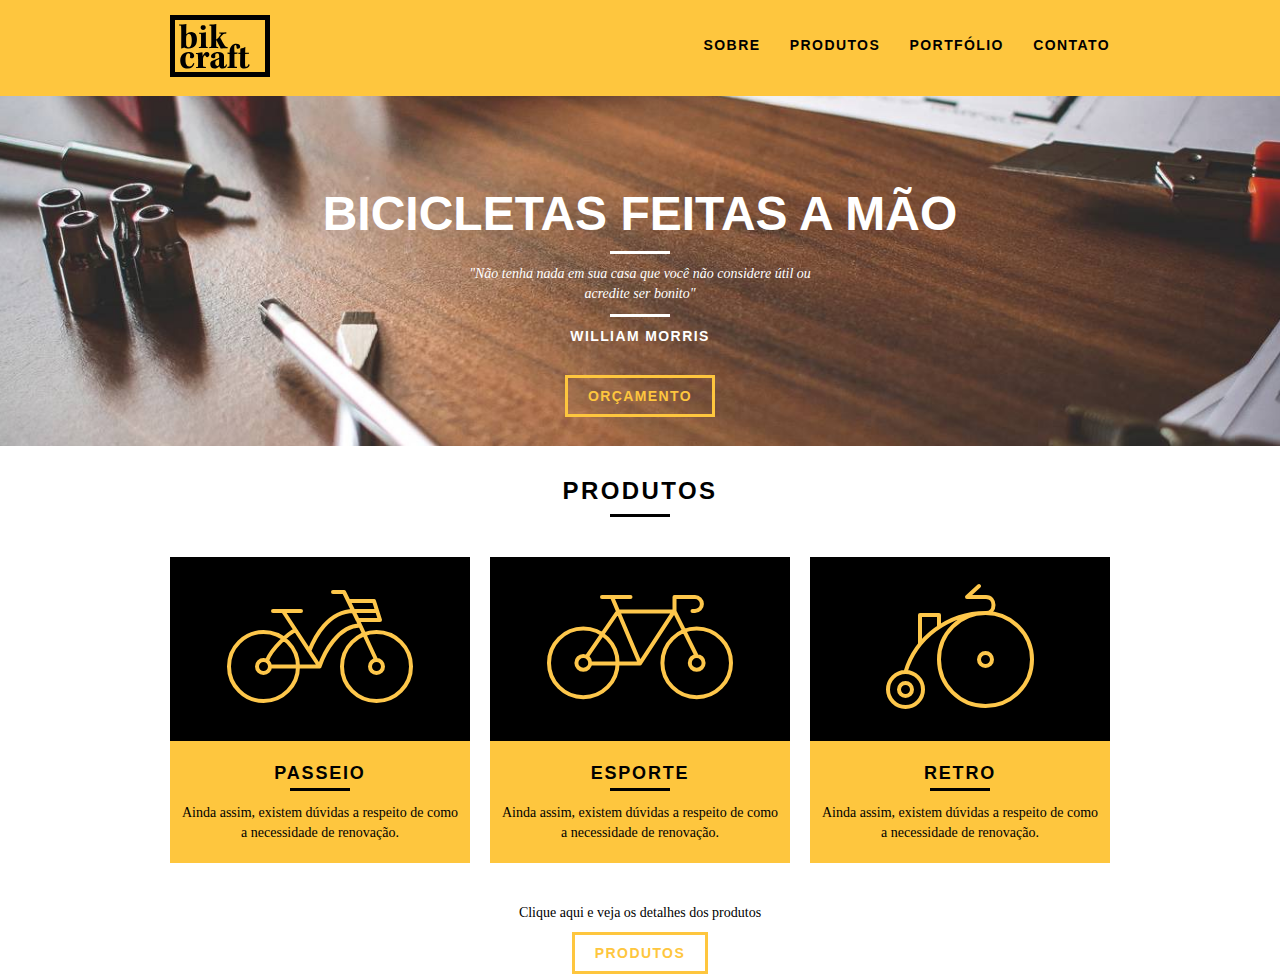
==== Bikraft/web/index.html @ 7307e7e7 "Projeto Bickraft" ====
<!DOCTYPE html>
<html lang="pt-br">
	<head>
		<meta charset="utf-8">
		<title>Bikcraft</title>
		<link rel="stylesheet" href="css/normalize.css">
		<link rel="stylesheet" href="css/reset.css">
		<link rel="stylesheet" href="css/grid.css">
		<link rel="stylesheet" href="css/style.css">
	</head>
	<body>
		
		<header class="header">
			<div class="container">
				<a href="index.html" class="grid-4"><img src="img/bikcraft.svg" alt="Bickcraft"></a>
				<nav class="header_menu grid-12">
					<ul>
						<li><a href="sobre.html">Sobre</a></li>
						<li><a href="produtos.html">Produtos</a></li>
						<li><a href="portfolio.html">Portfólio</a></li>
						<li><a href="contato.html">Contato</a></li>
					</ul>
				</nav>
			</div>
		</header>

		<section class="introducao">
			<div class="container">
				<h1>Bicicletas feitas a mão</h1>
				<blockquote class="quote_externo">
					<p>"Não tenha nada em sua casa que você não	considere útil ou acredite ser bonito"</p>
					<cite>WILLIAM MORRIS</cite>
				</blockquote>
				<a href="produtos.html" class="btn">Orçamento</a>
			</div>
		</section>

		<section class="produtos container">
			<h2 class="subtitulo">Produtos</h2>
			<ul class="produtos_lista">
				<li class="grid-1-3">
					<div class="produtos_icone">
						<img src="img/produtos/passeio.svg" alt="Bickcraft Passeio">
					</div>
					<h3>Passeio</h3>
					<p>Ainda assim, existem dúvidas a respeito de como a necessidade de renovação.</p>
				</li> 
				<li class="grid-1-3">
					<div class="produtos_icone">
						<img src="img/produtos/esporte.svg" alt="Bickcraft Esporte">
					</div>
					<h3>Esporte</h3>
					<p>Ainda assim, existem dúvidas a respeito de como a necessidade de renovação.</p>
				</li> 
				<li class="grid-1-3">
					<div class="produtos_icone">
						<img src="img/produtos/retro.svg" alt="Bickcraft Retro">
					</div>
					<h3>Retro</h3>
					<p>Ainda assim, existem dúvidas a respeito de como a necessidade de renovação.</p>
				</li> 
			</ul>

			<div class="call">
				<p>Clique aqui e veja os detalhes dos produtos</p>
				<a href="produtos.html" class="btn btn-preto">Produtos</a>
			</div>
		</section>
	</body>
</html>
---- Bikraft/web/css/grid.css ----
*, *:before, *:after {
  -webkit-box-sizing: border-box; 
  -moz-box-sizing: border-box; 
  box-sizing: border-box;
}

.container {
	width: 960px;
	margin: 0 auto;
	padding: 0px;
	position: relative;
}

.container:after, .container:before {
	content: " ";
	display: table;
}

.container:after {
	clear: both;
}

.grid-1, .grid-2, .grid-3, .grid-4, .grid-5, .grid-6, .grid-7, .grid-8, .grid-9, .grid-10, .grid-11, .grid-12, .grid-13, .grid-14, .grid-15, .grid-16, .grid-1-3 {
	float: left;
	margin-left: 10px;
	margin-right: 10px;
}

.grid-1 	{width: 40px;}
.grid-2 	{width: 100px;}
.grid-3 	{width: 160px;}
.grid-4 	{width: 220px;}
.grid-5 	{width: 280px;}
.grid-6 	{width: 340px;}
.grid-7 	{width: 400px;}
.grid-8 	{width: 460px;}
.grid-9 	{width: 520px;}
.grid-10 	{width: 580px;}
.grid-11 	{width: 640px;}
.grid-12 	{width: 700px;}
.grid-13 	{width: 760px;}
.grid-14 	{width: 820px;}
.grid-15 	{width: 880px;}
.grid-16 	{width: 940px;}
.grid-1-3	{width: 300px;}
---- Bikraft/web/css/style.css ----
/* ESTILOS GERAIS */

body{
    font-family: Arial, Helvetica, sans-serif;
}

p {
    font-family: Georgia, 'Times New Roman', serif;
    font-size: 14px;
    line-height: 20px;
}

.btn {
    border: 3px solid #fec63e;
    padding: 10px 20px;
    color: #fec63e;
    font-size: 14px;
    line-height: 20px;
    text-transform: uppercase;
    letter-spacing: .1em;
    font-weight: bold;
}

.btn:hover{
    color: #fff;
    border-color: #fff;
}

.btn.btn-preto:hover{
    color: #000;
    border-color: #000;
}


.subtitulo {
    font-weight: bold;
    font-size: 24px;
    line-height: 30px;
    letter-spacing: .1em;
    color: #000;
    text-transform: uppercase;
    text-align: center;
    margin-bottom: 40px;
    margin-top: 20px;
}

.subtitulo::after{
    content: "";
    display: block;
    width: 60px;
    height: 3px;
    background: #000;
    margin: 8px auto;
}
/* HEADER */

.header {
    position: fixed;
    top: 0;
    width: 100%;
    background: #fec63e;
    padding: 15px 0;
    z-index: 10;
}

.header_menu {
    text-align: right;
}

.header_menu ul li {
    display: inline-block;
    margin-left: 25px;
    margin-top: 20px;
}

.header_menu ul li a {
    color: #000;
    font-weight: bold;
    text-transform: uppercase;
    letter-spacing: .1em;
    font-size: 14px;
    line-height: 20px;
    padding: 10px 0;
}

.header_menu ul li a:hover {
    color: #fff;
}

/* INTRODUÇÃO */

.introducao {
    margin-top: 86px;
    height: 360px;
    width: 100%;
    background: url("../img/bg.jpg") no-repeat center;
    background-size: cover;
    padding-top: 100px;
    text-align: center;
}

.introducao h1 {
    font-size: 48px;
    color: #fff;
    font-weight: bold;
    text-transform: uppercase;
    text-align: center;
}

.quote_externo {
    max-width: 360px;
    margin: 0 auto;
    margin-bottom: 40px;
    color: #fff;
}

.quote_externo p {
    font-style: italic;
}

.quote_externo p::before, .quote_externo p::after  {
    content: "";
    display: block;
    width: 60px;
    height: 3px;
    background: #fff;
    margin: 10px auto;
}

.quote_externo cite {
    font-style: normal;
    font-weight: bold;
    font-size: 14px;
    letter-spacing: .1em;
}

/* PRODUTOS */

.produtos {
    padding: 10px 0;
}

.produtos_lista li {
    background: #fec63e;
    text-align: center;
}

.produtos_lista li h3 {
    font-weight: bold;
    font-size: 18px;
    line-height: 25px;
    text-transform: uppercase;
    letter-spacing: .1em;
    margin-top: 20px;
}

.produtos_lista li h3::after {
    content: "";
    display: block;
    width: 60px;
    height: 3px;
    background: #000;
    margin: 2px auto;
}

.produtos_lista li p {
    padding: 10px 10px 20px 10px;
}
.produtos_icone {
    background: #000;
    padding: 20px;
}

.call {
    text-align: center;
    padding-top: 40px;
    clear: both;
}

.call p {
    margin-bottom: 20px;
}
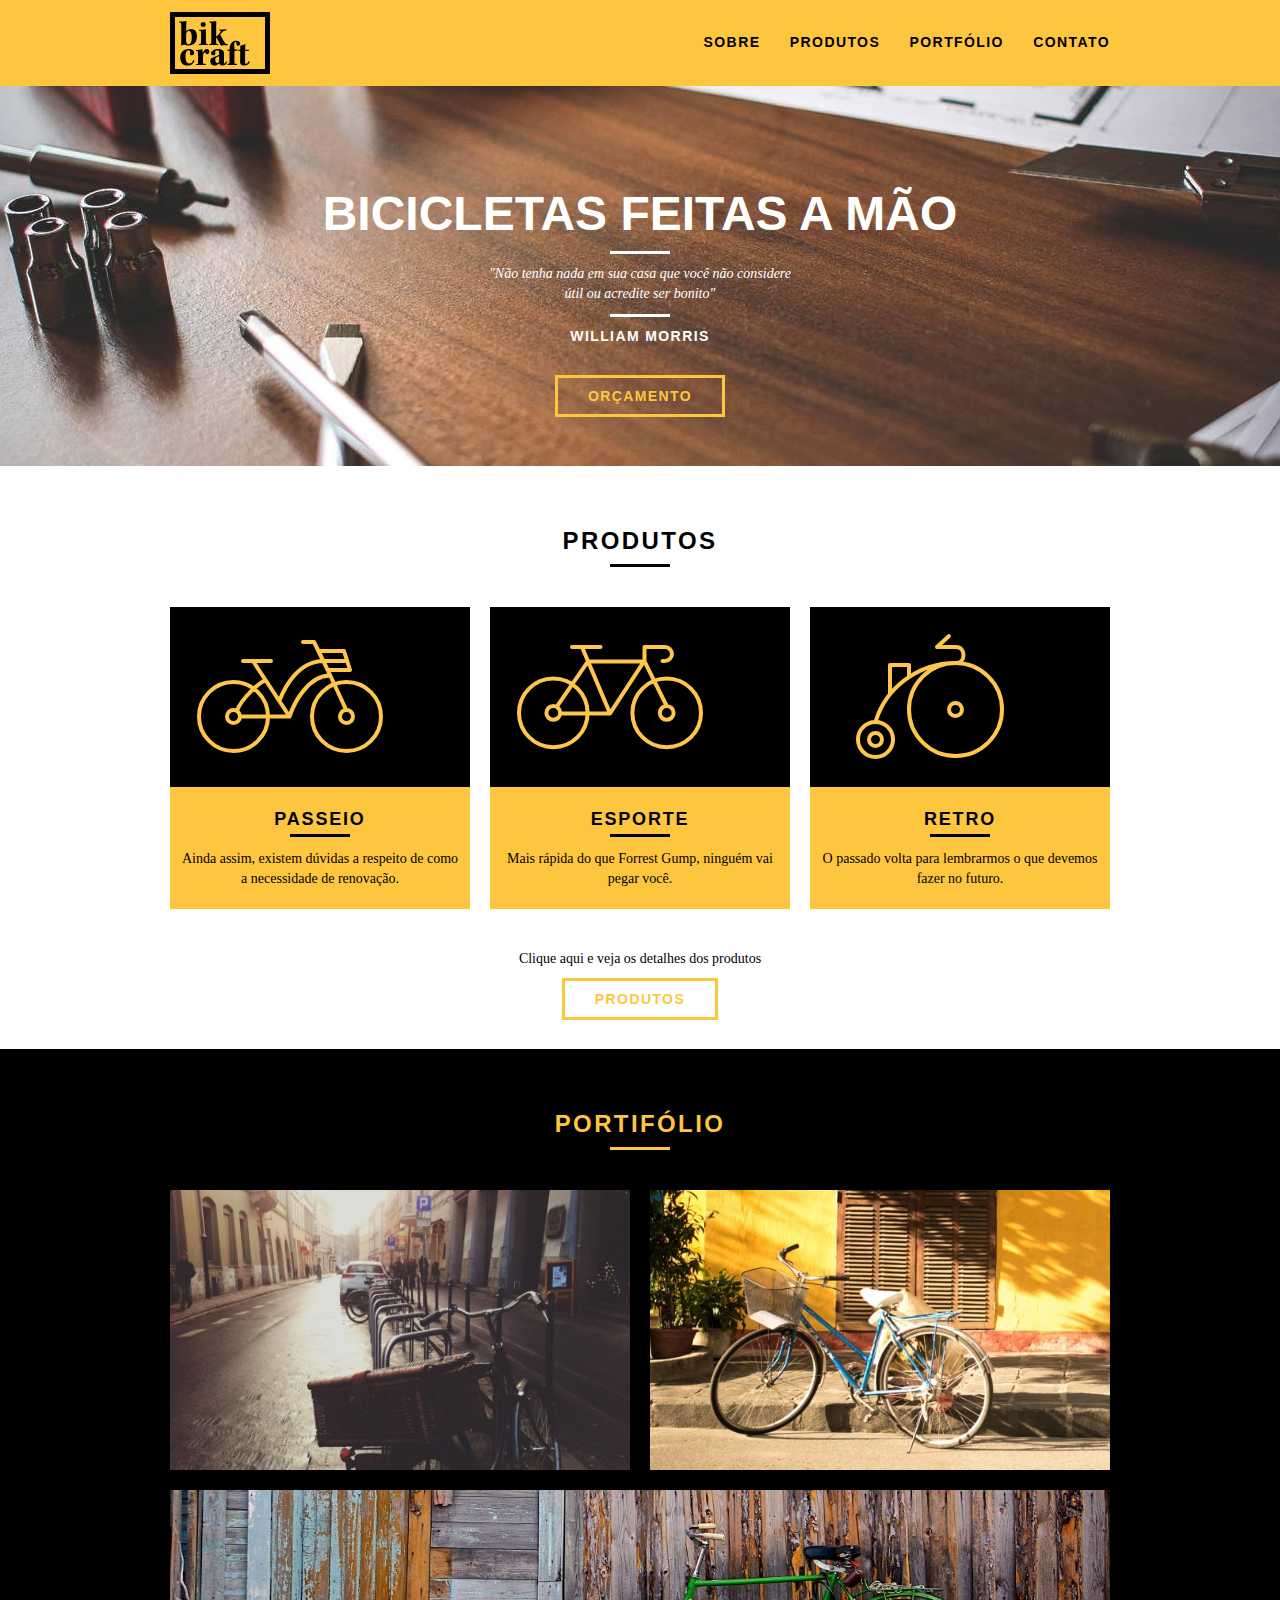
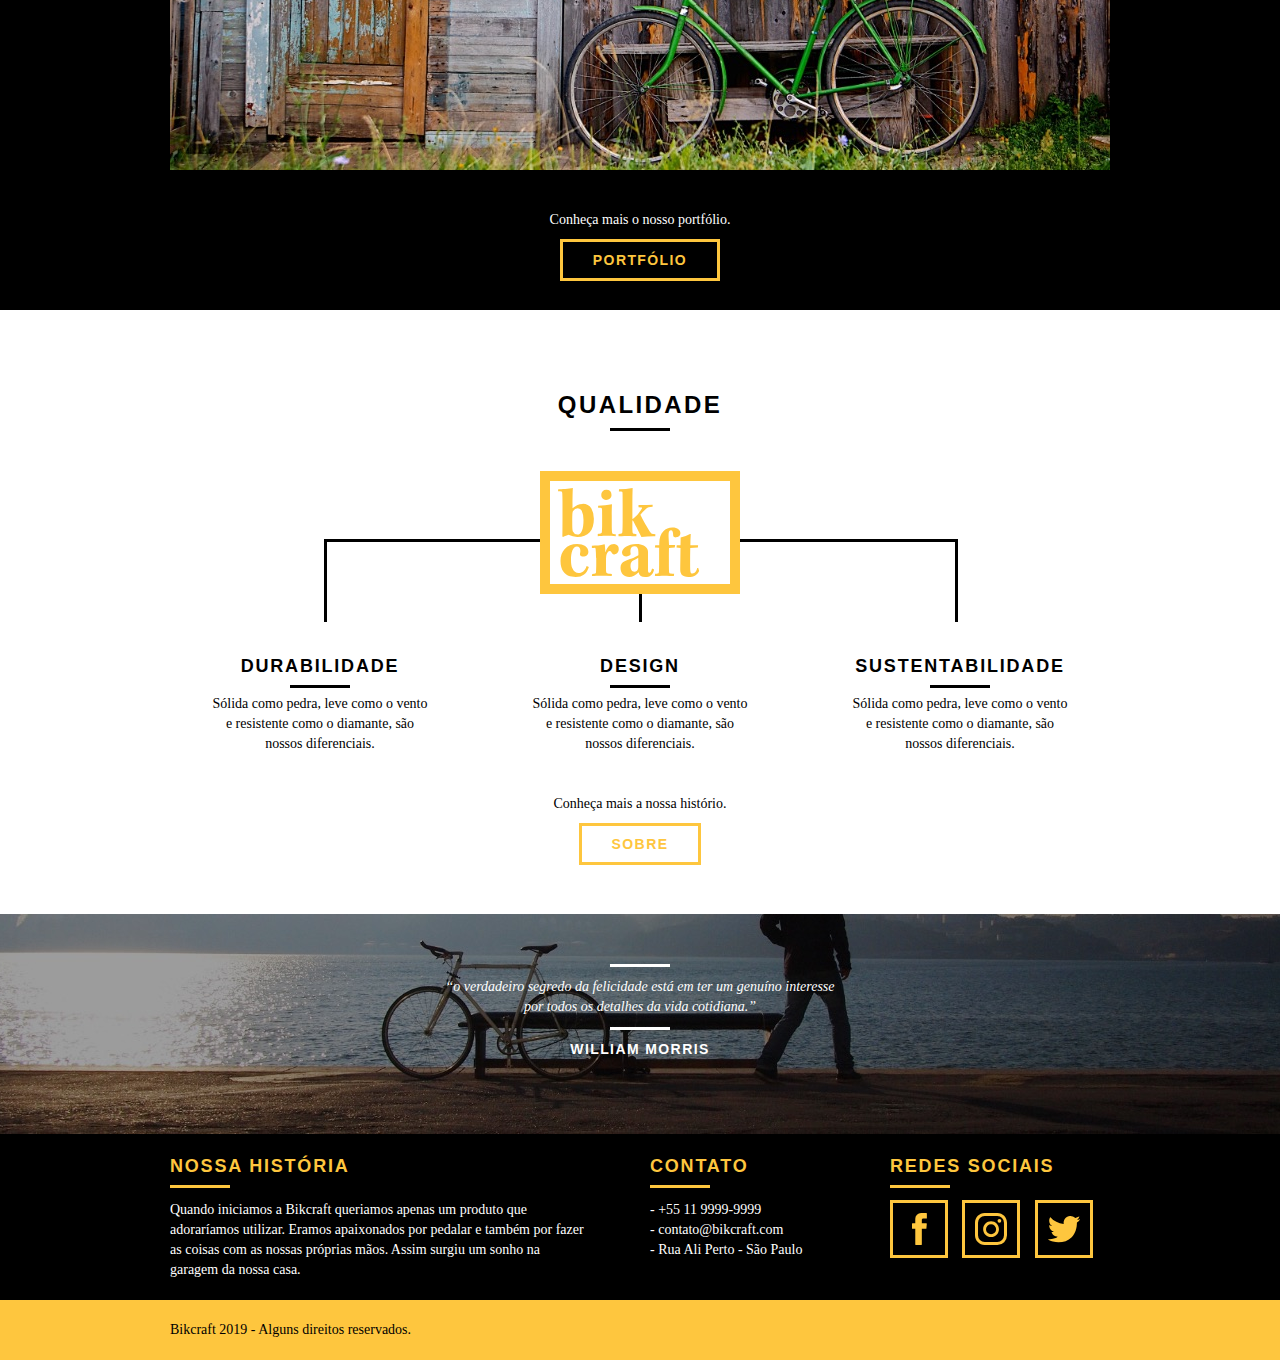
==== commit 73e23bc8: "Home finalizada" ====
--- a/Bikraft/web/index.html
+++ b/Bikraft/web/index.html
@@ -44,27 +44,114 @@
 					</div>
 					<h3>Passeio</h3>
 					<p>Ainda assim, existem dúvidas a respeito de como a necessidade de renovação.</p>
-				</li> 
+				</li>
 				<li class="grid-1-3">
 					<div class="produtos_icone">
 						<img src="img/produtos/esporte.svg" alt="Bickcraft Esporte">
 					</div>
 					<h3>Esporte</h3>
-					<p>Ainda assim, existem dúvidas a respeito de como a necessidade de renovação.</p>
-				</li> 
+					<p>Mais rápida do que Forrest Gump, ninguém vai pegar você.</p>
+				</li>
 				<li class="grid-1-3">
 					<div class="produtos_icone">
 						<img src="img/produtos/retro.svg" alt="Bickcraft Retro">
 					</div>
 					<h3>Retro</h3>
-					<p>Ainda assim, existem dúvidas a respeito de como a necessidade de renovação.</p>
-				</li> 
+					<p>O passado volta para lembrarmos o que devemos fazer no futuro.</p>
+				</li>
 			</ul>
-
 			<div class="call">
 				<p>Clique aqui e veja os detalhes dos produtos</p>
 				<a href="produtos.html" class="btn btn-preto">Produtos</a>
 			</div>
 		</section>
+
+		<section class="portifolio">
+			<div class="container">
+				<h2 class="subtitulo">Portifólio</h2>
+				<ul class="portifolio_lista">
+					<li class="grid-8">
+						<img src="img/portfolio/retro.jpg" alt="Bicicleta Retro">
+					</li>
+					<li class="grid-8">
+						<img src="img/portfolio/passeio.jpg" alt="Bicicleta Passeio">
+					</li>
+					<li class="grid-16">
+						<img src="img/portfolio/esporte.jpg" alt="Bicicleta Esporte">
+					</li>
+				</ul>
+				<div class="call">
+					<p>Conheça mais o nosso portfólio.</p>
+					<a href="portifolio.html" class="btn">Portfólio</a>
+				</div>
+			</div>
+		</section>
+
+		<section class="qualidade container">
+			<h2 class="subtitulo">Qualidade</h2>
+			<img src="img/bikcraft-qualidade.svg" alt="Qualidade">
+			<ul class="qualidade_lista">
+				<li class="grid-1-3">
+					<h3>Durabilidade</h3>
+					<p>Sólida como pedra, leve como o vento e resistente como o diamante, são nossos diferenciais.</p>
+				</li>
+				<li class="grid-1-3">
+					<h3>Design</h3>
+					<p>Sólida como pedra, leve como o vento e resistente como o diamante, são nossos diferenciais.</p>
+				</li>
+				<li class="grid-1-3">
+					<h3>Sustentabilidade</h3>
+					<p>Sólida como pedra, leve como o vento e resistente como o diamante, são nossos diferenciais.</p>
+				</li>
+			</ul>
+			<div class="call">
+				<p>Conheça mais a nossa histório.</p>
+				<a href="sobre.html" class="btn btn-preto">Sobre</a>
+			</div>
+		</section>
+
+		<section class="quebra">
+			<blockquote class="quote_externo container">
+				<p>“o verdadeiro segredo da felicidade está em ter um genuíno interesse por todos os detalhes da vida cotidiana.”</p>
+				<cite>WILLIAM MORRIS</cite>
+			</blockquote>
+		</section>
+
+		<footer>
+			<div class="footer">
+				<div class="container">
+					<div class="grid-8 footer_historia">
+						<h3>Nossa História</h3>
+						<p>
+							Quando iniciamos a Bikcraft queriamos apenas um produto que adoraríamos utilizar. 
+							Eramos apaixonados por pedalar e também por fazer as coisas com as nossas próprias mãos. 
+							Assim surgiu um sonho na garagem da nossa casa.
+						</p>
+					</div>
+					<div class="grid-4 footer_contato">
+						<h3>Contato</h3>
+						<ul>
+							<li>- +55 11 9999-9999</li>
+							<li>- contato@bikcraft.com</li>
+							<li>- Rua Ali Perto - São Paulo</li>
+						</ul>
+					</div>
+					<div class="grid-4 footer_redes">
+						<h3>Redes Sociais</h3>
+						<ul>
+							<li> <a href="http//facebook.com" target="_blank"><img src="img/redes-sociais/facebook.svg" alt="Facebook"></a></li>
+							<li> <a href="http//instagran.com" target="_blank"><img src="img/redes-sociais/instagram.svg" alt="Instagran"></a></li>
+							<li> <a href="http//twitter.com" target="_blank"><img src="img/redes-sociais/twitter.svg" alt="Twitter"></a></li>
+						</ul>
+					</div>
+				</div>
+			</div>
+
+			<div class="copy">
+				<div class="container">
+					<p class="grid-16">Bikcraft 2019 - Alguns direitos reservados.</p>
+				</div>
+			</div>
+		</footer>
 	</body>
 </html>--- a/Bikraft/web/css/style.css
+++ b/Bikraft/web/css/style.css
@@ -12,7 +12,7 @@
 
 .btn {
     border: 3px solid #fec63e;
-    padding: 10px 20px;
+    padding: 10px 30px;
     color: #fec63e;
     font-size: 14px;
     line-height: 20px;
@@ -52,6 +52,10 @@
     background: #000;
     margin: 8px auto;
 }
+
+img {
+    display: block;
+}
 /* HEADER */
 
 .header {
@@ -59,7 +63,7 @@
     top: 0;
     width: 100%;
     background: #fec63e;
-    padding: 15px 0;
+    padding: 12px 0;
     z-index: 10;
 }
 
@@ -91,7 +95,7 @@
 
 .introducao {
     margin-top: 86px;
-    height: 360px;
+    height: 380px;
     width: 100%;
     background: url("../img/bg.jpg") no-repeat center;
     background-size: cover;
@@ -108,7 +112,7 @@
 }
 
 .quote_externo {
-    max-width: 360px;
+    max-width: 320px;
     margin: 0 auto;
     margin-bottom: 40px;
     color: #fff;
@@ -137,7 +141,7 @@
 /* PRODUTOS */
 
 .produtos {
-    padding: 10px 0;
+    padding: 40px 0;
 }
 
 .produtos_lista li {
@@ -181,3 +185,151 @@
     margin-bottom: 20px;
 }
 
+/* PORTIFÓLIO */
+
+.portifolio {
+    width: 100%;
+    background: #000;
+    padding: 40px 0;
+}
+
+.portifolio .subtitulo {
+    color: #fec63e;
+}
+
+.portifolio .subtitulo::after{
+    background: #fec63e;
+}
+
+.portifolio_lista li:last-child {
+    margin-top: 20px;
+}
+
+.portifolio .call p {
+    color: #fff;
+}
+
+/* QUALIDADE */
+
+.qualidade {
+    padding: 60px 0;
+}
+
+.qualidade img {
+    margin: 0 auto;
+}
+
+.qualidade::after {
+    content: "";
+    width: 634px;
+    height: 83px;
+    display: block;
+    background:  url("../img/linhas.svg") no-repeat center;
+    position: absolute;
+    top: 229px;
+    right: 162px;
+    z-index: -1;
+}
+
+.qualidade_lista li {
+    text-align: center;
+    padding: 0 40px;
+    padding-top: 20px;
+}
+
+.qualidade_lista {
+    padding-top: 20px;
+}
+
+.qualidade_lista li h3 {
+    font-weight: bold;
+    font-size: 18px;
+    line-height: 25px;
+    text-transform: uppercase;
+    letter-spacing: .1em;
+    margin-top: 20px;
+}
+
+.qualidade_lista li h3::after {
+    content: "";
+    display: block;
+    width: 60px;
+    height: 3px;
+    background: #000;
+    margin: 6px auto;
+}
+
+/* QUEBRA */
+
+.quebra {
+    background: url("../img/bg-footer.jpg") no-repeat center;
+    width: 100%;
+    height: 220px;
+    background-size: cover;
+    text-align: center;
+    padding-top: 40px;
+}
+
+.quebra .quote_externo {
+    max-width: 400px;
+}
+
+/* FOTER */
+
+.footer {
+    width: 100%;
+    background: #000;
+    color: #fff;
+    padding: 20px 0;
+}
+
+.footer h3 {
+    font-size: 18px;
+    line-height: 25px;
+    color: #fec63e;
+    text-transform: uppercase;
+    letter-spacing: .1em;
+    font-weight: bold;
+}
+
+.footer h3::after {
+    content: "";
+    display: block;
+    width: 60px;
+    height: 3px;
+    background: #fec63e;
+    margin: 6px 0 12px 0 ;
+}
+
+.footer_historia {
+    padding-right: 40px;
+}
+
+.footer_contato ul li {
+    font-size: 14px;
+    line-height: 20px;
+    font-family: Georgia, 'Times New Roman', serif;
+}
+
+.footer_redes ul li {
+    display: inline-block;
+    margin-right: 10px;
+}
+
+.footer_redes ul li a {
+    border: 3px solid #fec63e;
+    display: block;
+    padding: 10px;
+}
+
+.footer_redes ul li a:hover {
+    border-color: #fff;
+}
+
+/* COPY */
+
+.copy {
+    width: 100%;
+    background: #fec63e;
+    padding: 20px;
+}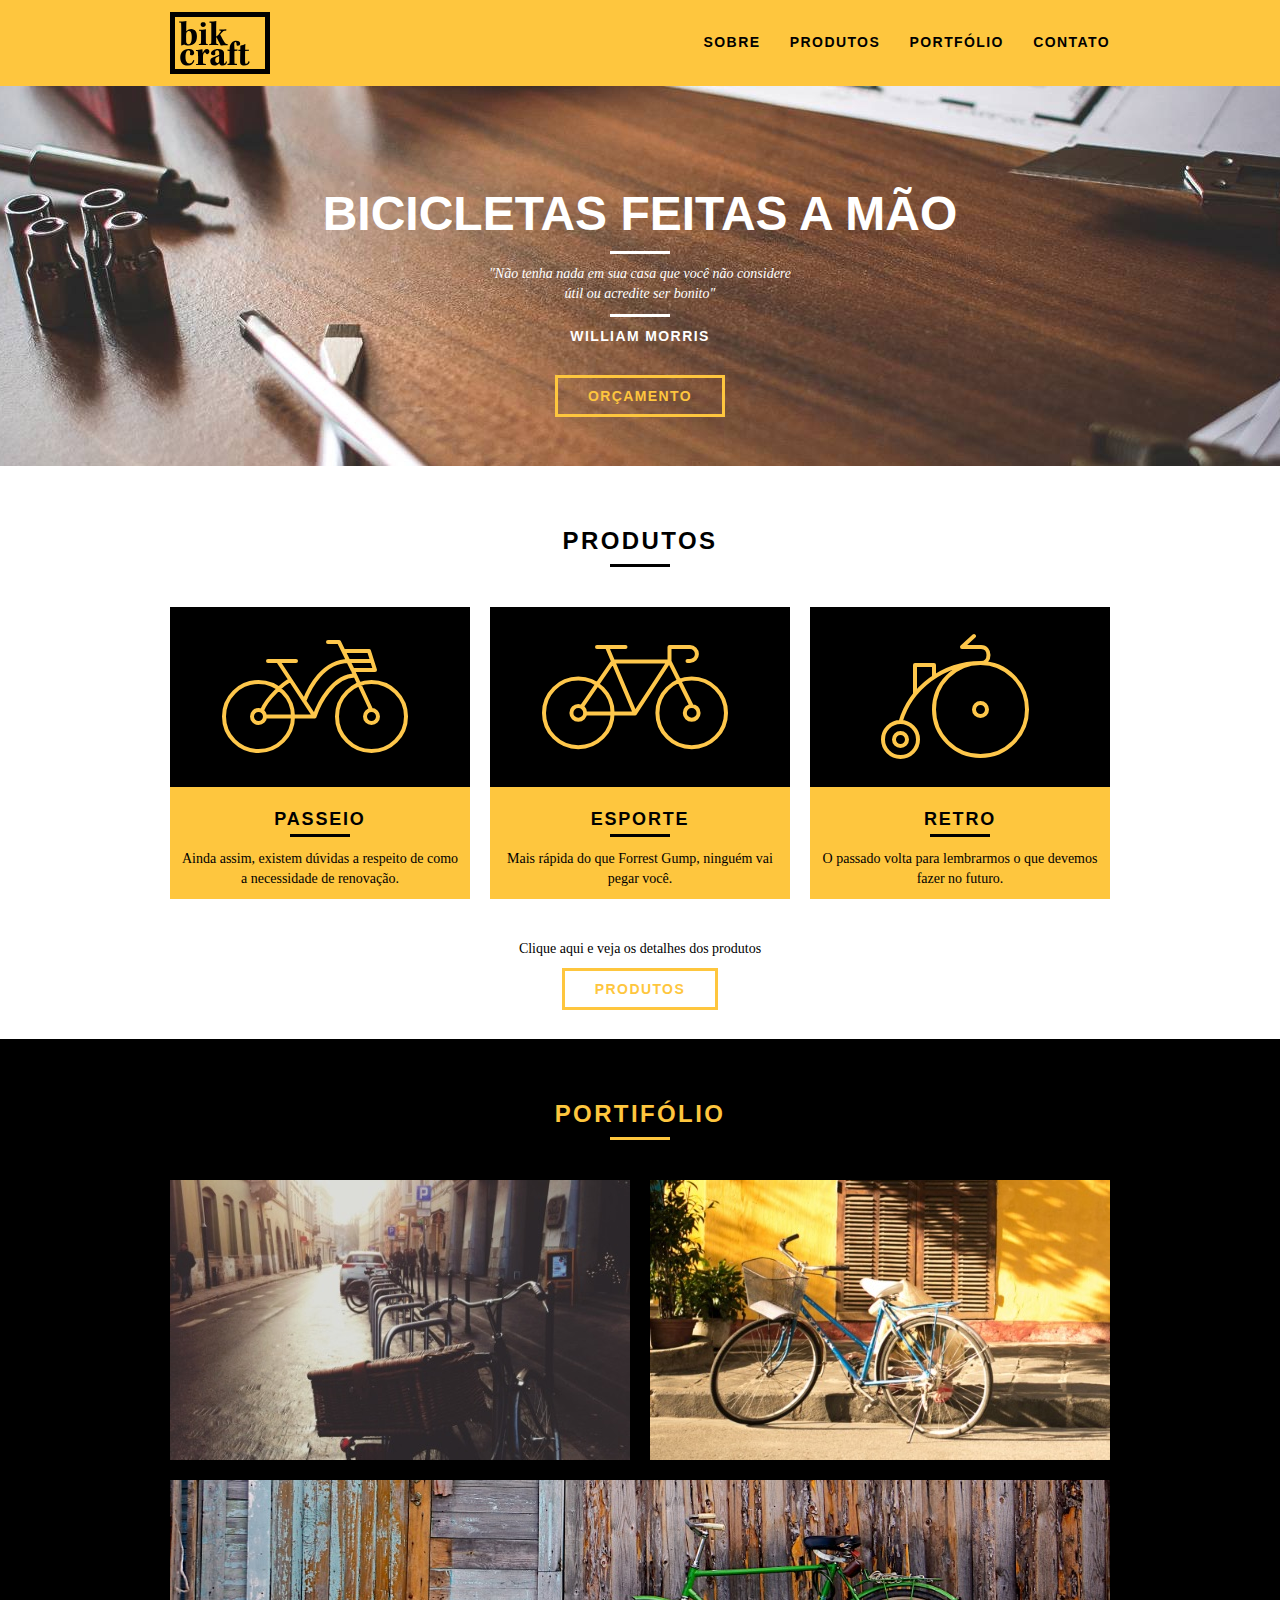
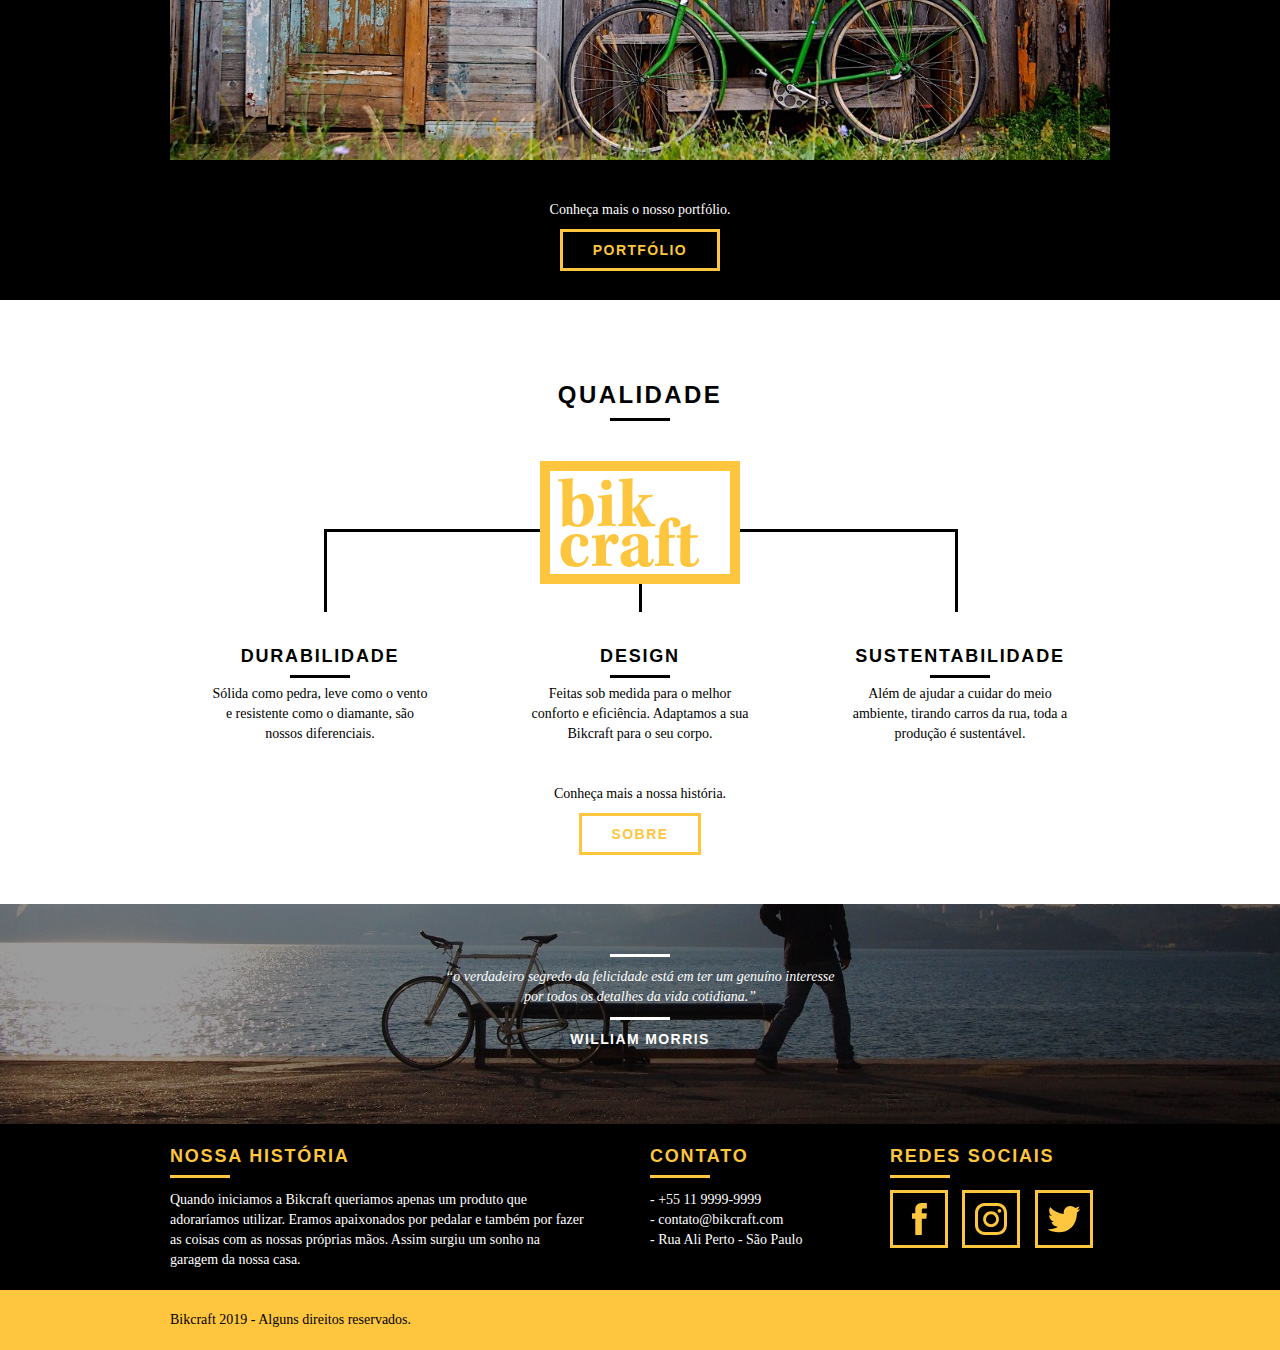
==== commit 842cd56d: "Sobre Finalizado" ====
--- a/Bikraft/web/index.html
+++ b/Bikraft/web/index.html
@@ -97,15 +97,15 @@
 				</li>
 				<li class="grid-1-3">
 					<h3>Design</h3>
-					<p>Sólida como pedra, leve como o vento e resistente como o diamante, são nossos diferenciais.</p>
+					<p>Feitas sob medida para o melhor conforto e eficiência. Adaptamos a sua Bikcraft para o seu corpo.</p>
 				</li>
 				<li class="grid-1-3">
 					<h3>Sustentabilidade</h3>
-					<p>Sólida como pedra, leve como o vento e resistente como o diamante, são nossos diferenciais.</p>
+					<p>Além de ajudar a cuidar do meio ambiente, tirando carros da rua, toda a produção é sustentável.</p>
 				</li>
 			</ul>
 			<div class="call">
-				<p>Conheça mais a nossa histório.</p>
+				<p>Conheça mais a nossa história.</p>
 				<a href="sobre.html" class="btn btn-preto">Sobre</a>
 			</div>
 		</section>
--- a/Bikraft/web/css/style.css
+++ b/Bikraft/web/css/style.css
@@ -56,6 +56,8 @@
 img {
     display: block;
 }
+
+
 /* HEADER */
 
 .header {
@@ -88,6 +90,10 @@
 }
 
 .header_menu ul li a:hover {
+    color: #fff;
+}
+
+.header_menu ul li a.menu_ativo {
     color: #fff;
 }
 
@@ -138,6 +144,52 @@
     letter-spacing: .1em;
 }
 
+/* INTORDUÇÃO INTERNA */
+
+.introducao_interna {
+    width: 100%;
+    margin-top: 86px;
+    height: 160px;
+    background-size: cover;
+    padding-top: 30px;
+}
+
+.introducao_interna h1 {
+    font-size: 36px;
+    color: #fff;
+    font-weight: bold;
+    text-transform: uppercase;
+    text-align: center;
+}
+
+.introducao_interna h1::after{
+    content: "";
+    display: block;
+    width: 60px;
+    height: 3px;
+    background: #fff;
+    margin: 6px auto 10px auto;
+}
+
+.subtitulo_interno {
+    font-weight: bold;
+    font-size: 24px;
+    line-height: 30px;
+    letter-spacing: .1em;
+    color: #000;
+    text-transform: uppercase;
+    margin-bottom: 20px;
+}
+
+.subtitulo_interno::after{
+    content: "";
+    display: block;
+    width: 60px;
+    height: 3px;
+    background: #000;
+    margin: 8px 0;
+}
+
 /* PRODUTOS */
 
 .produtos {
@@ -168,11 +220,11 @@
 }
 
 .produtos_lista li p {
-    padding: 10px 10px 20px 10px;
+    padding: 10px 10px 10px 10px;
 }
 .produtos_icone {
     background: #000;
-    padding: 20px;
+    padding: 20px 0px 20px 45px;
 }
 
 .call {
@@ -239,6 +291,7 @@
 
 .qualidade_lista {
     padding-top: 20px;
+    overflow: auto;
 }
 
 .qualidade_lista li h3 {
